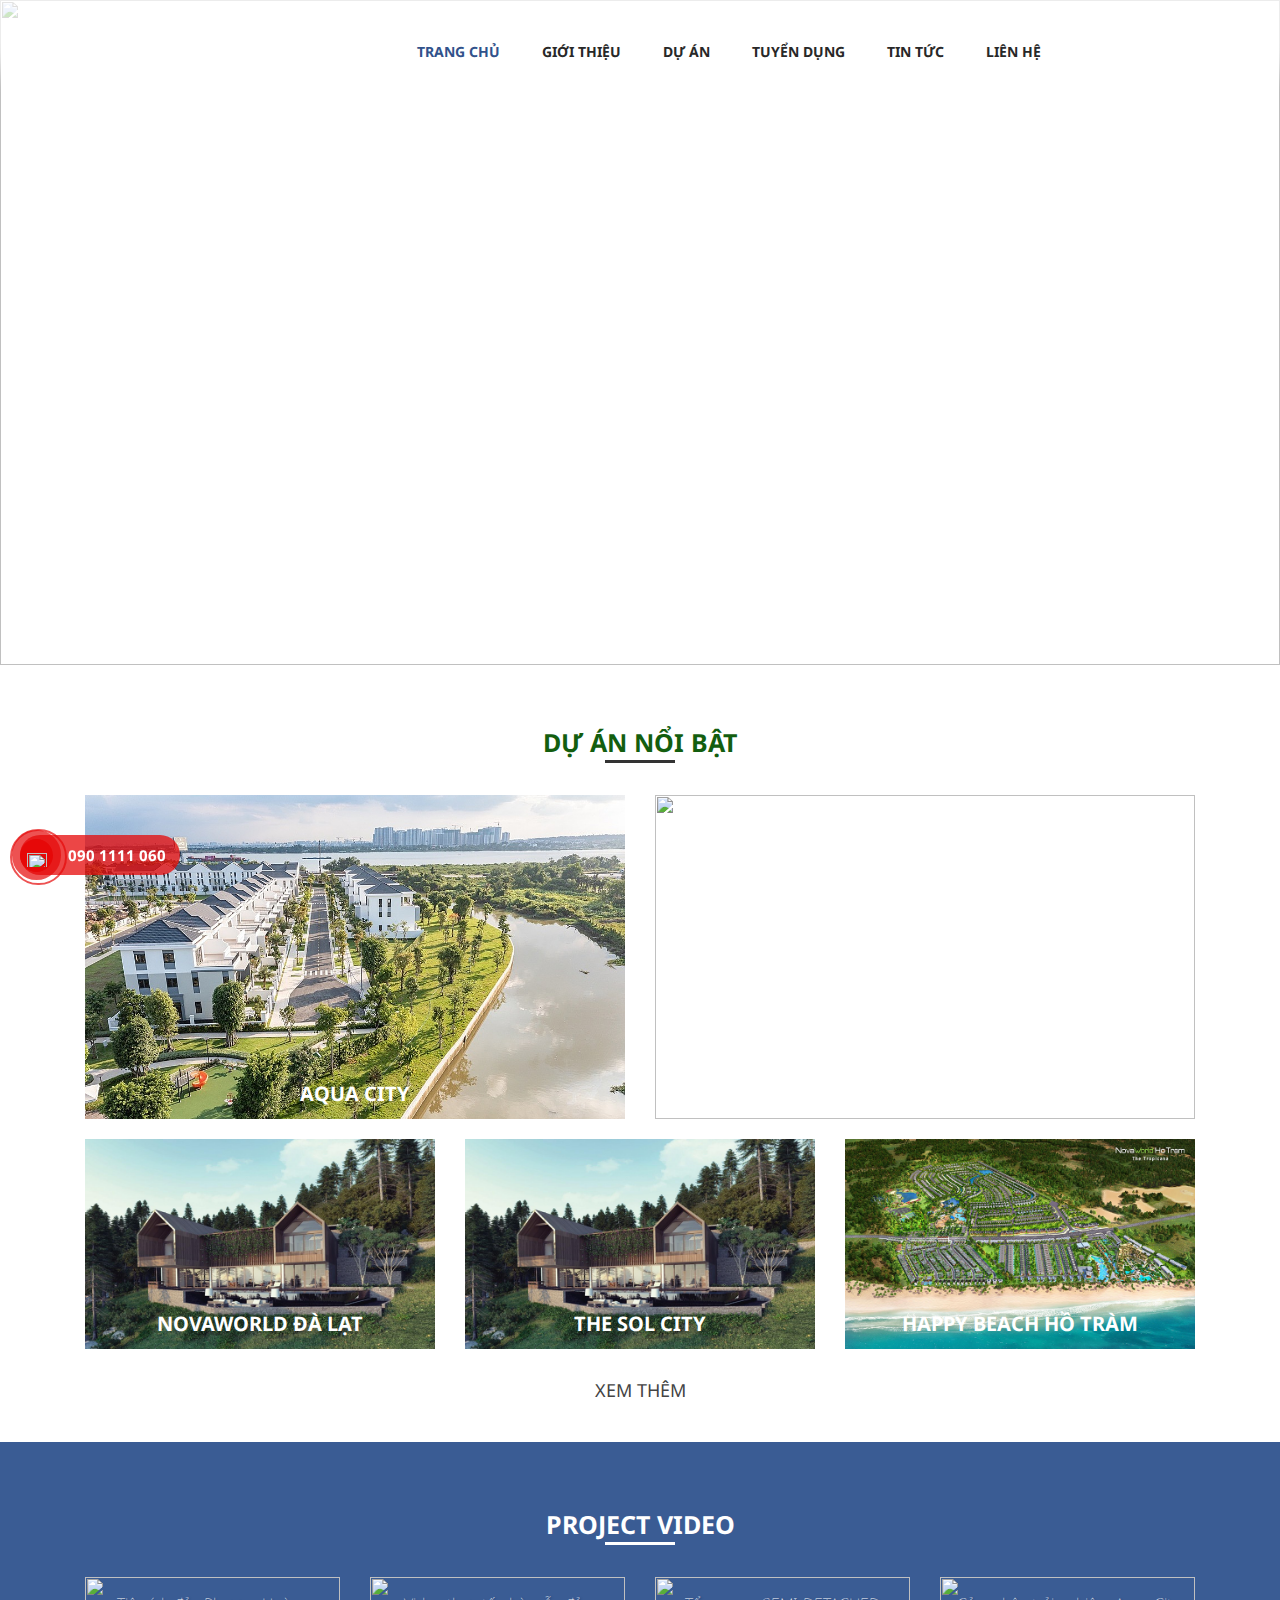
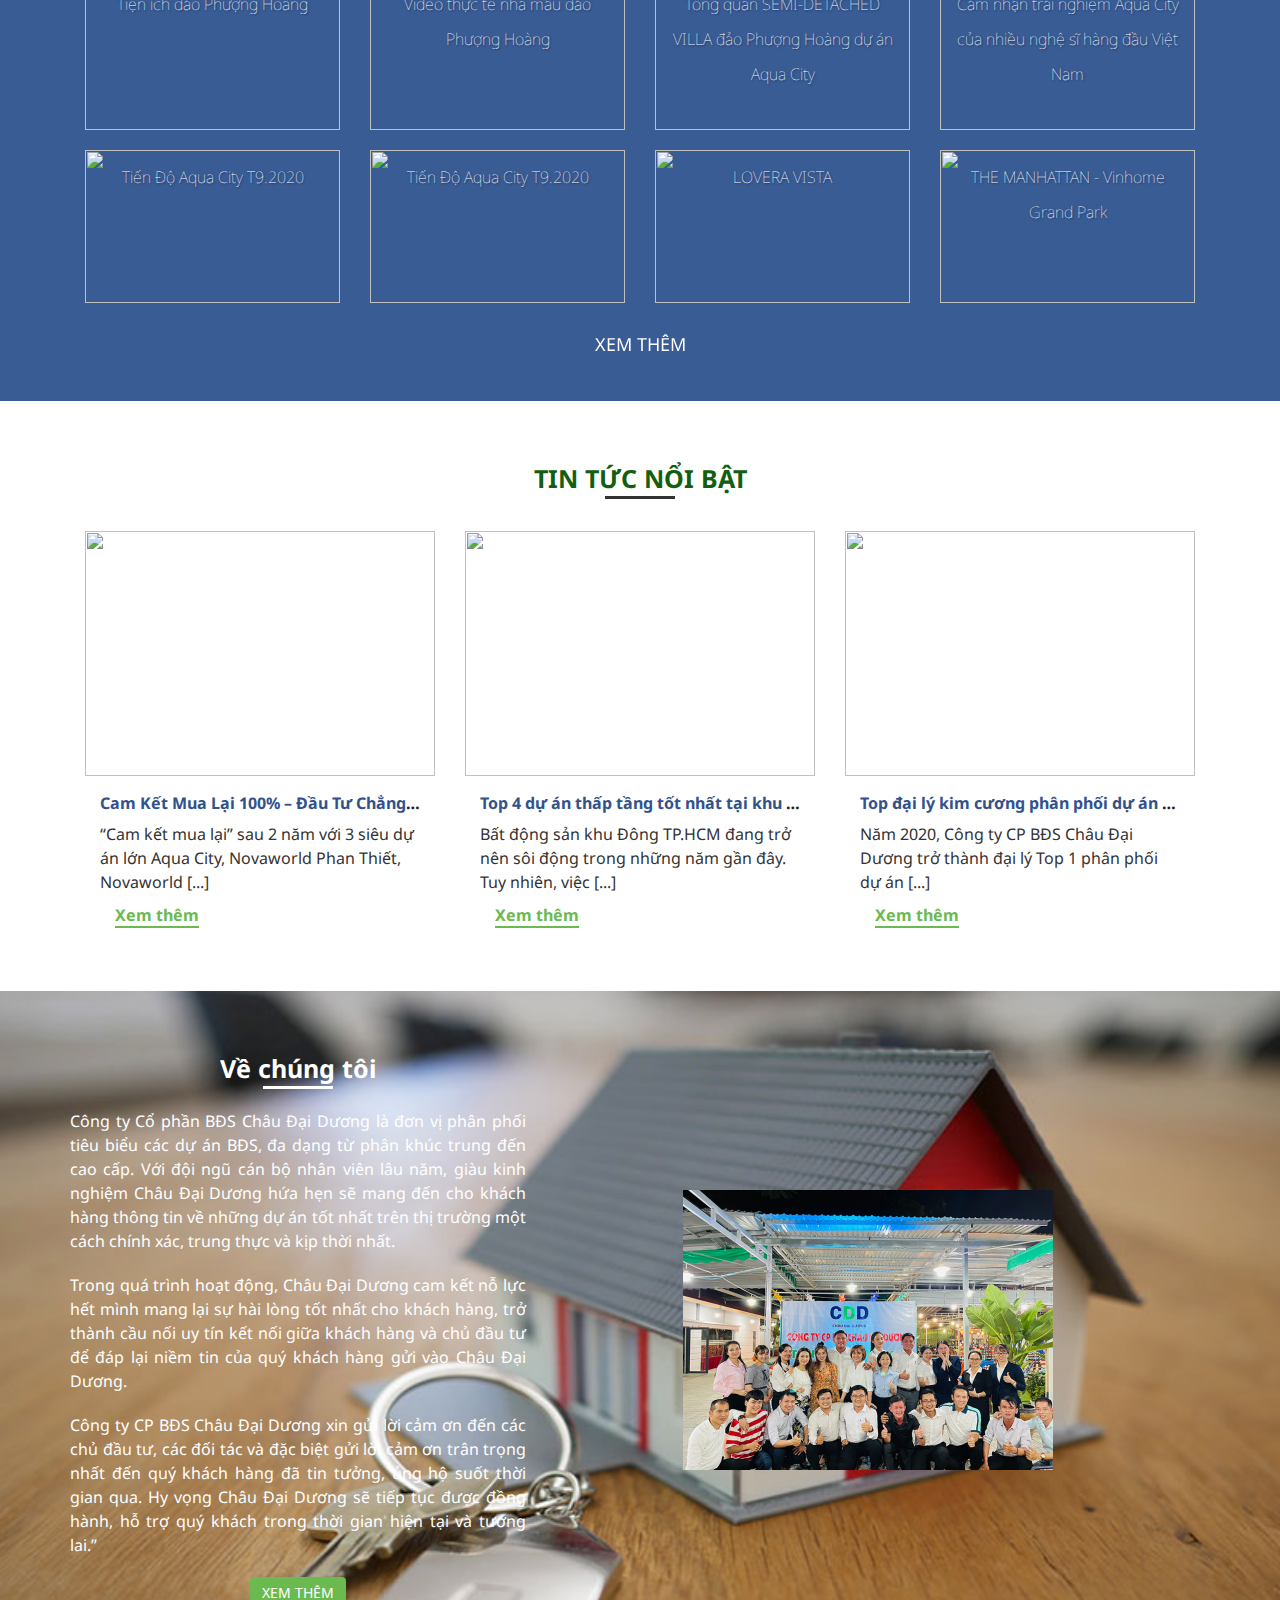
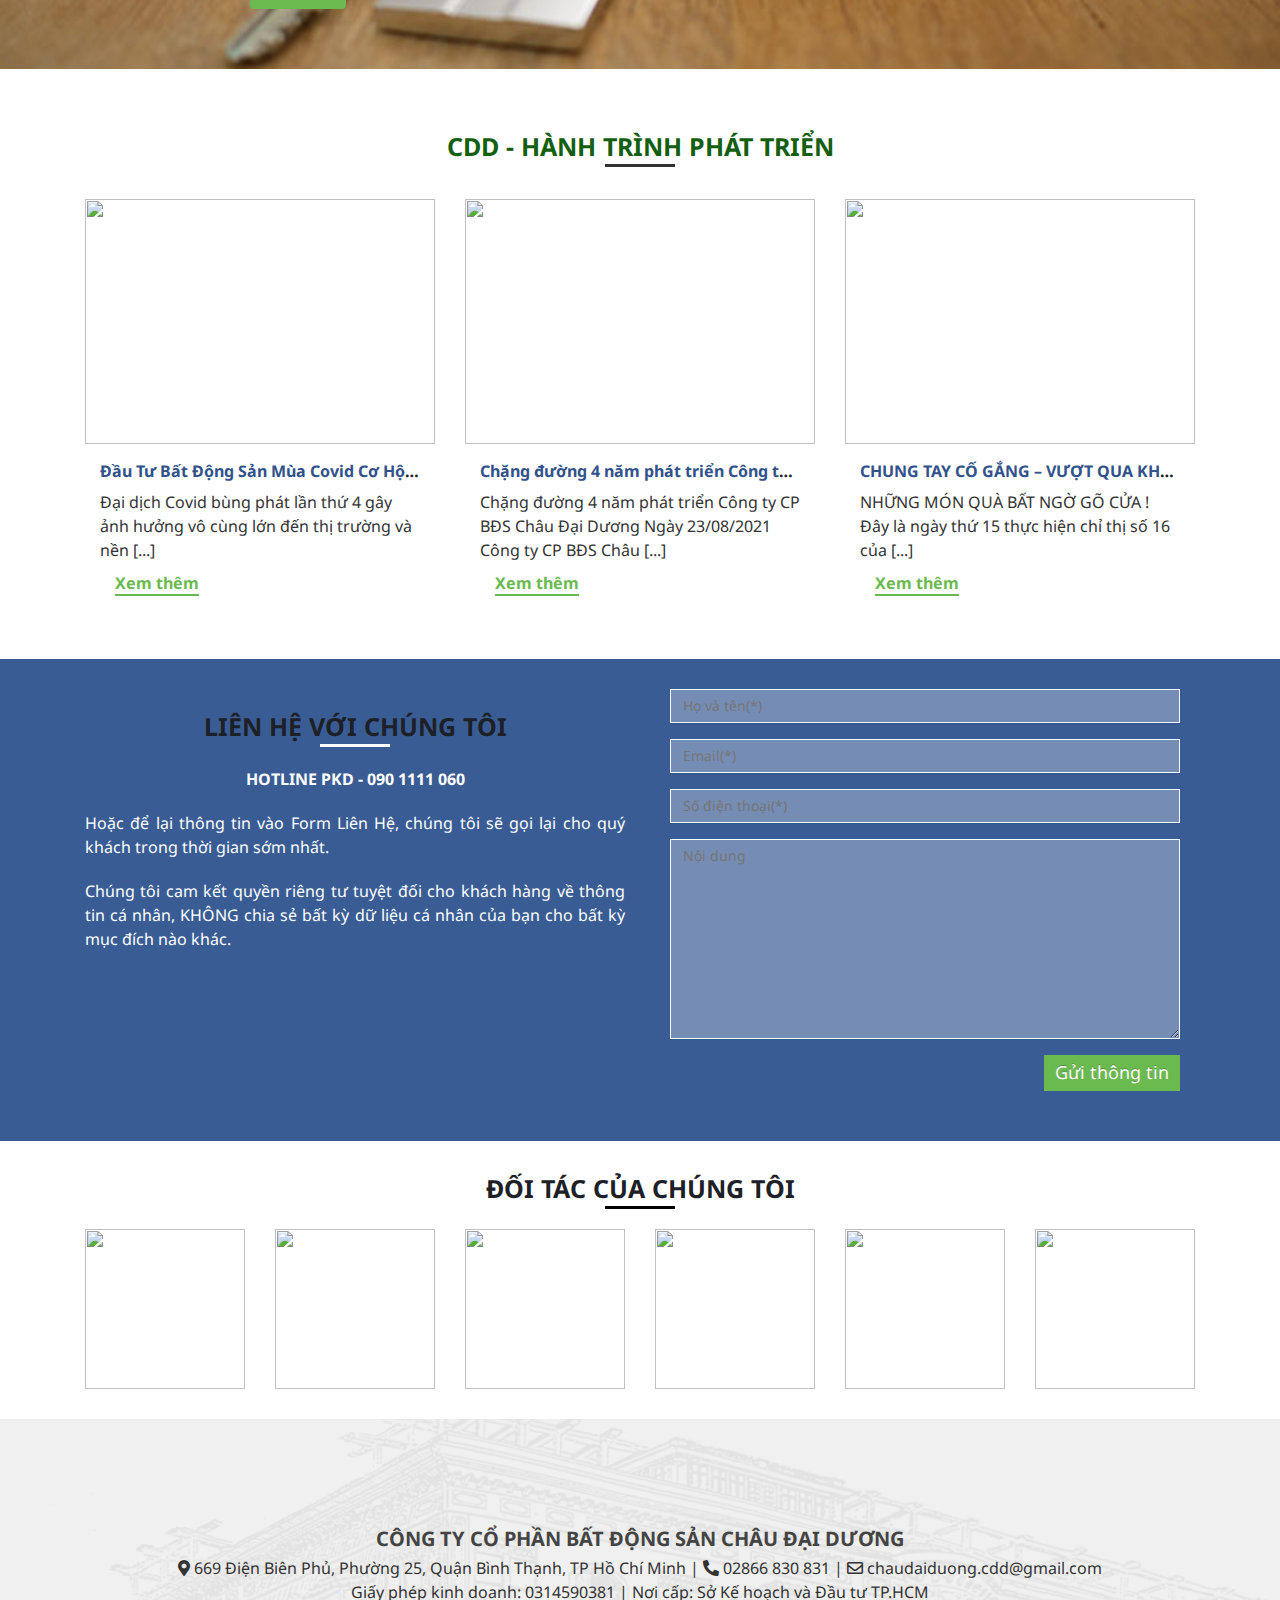
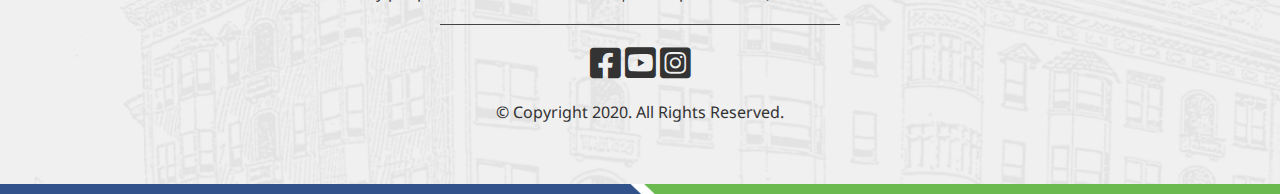
==== Home_page/index.html @ 0bff7b95 "Add files via upload" ====
<!DOCTYPE html>
<html lang="en">

<head>
    <meta charset="UTF-8">
    <meta http-equiv="X-UA-Compatible" content="IE=edge">
    <meta name="viewport" content="width=device-width, initial-scale=1.0">
    <title>Công ty CP Bất Động Sản Châu Đại Dương - Trang chủ</title>
    <link rel="shortcut icon" href="https://chaudaiduong.vn/wp-content/uploads/2020/07/favicon-nn.png" type="image/x-icon" />
    <link rel="stylesheet" href="../Menu.css">
    <link rel="stylesheet" href="style.css">
    <link rel="stylesheet" href="../Footer.css">
    <link rel="stylesheet" href="https://cdnjs.cloudflare.com/ajax/libs/font-awesome/5.15.4/css/all.min.css">
</head>

<body>
    <!-- Menu -->
    <div class="menu">
        <div class="container menu-content">
            <div class="logo">
                <a href="#">
                    <img src="image/logo-nw2.png" alt="">
                </a>
            </div>
            <!-- Menu-desktop -->
            <div class="menu-desktop">
                <ul class="menu-description">
                    <li>
                        <a class="menu-link" style="color: #31528b;" href="index.html">
                            Trang chủ
                        </a>
                    </li>
                    <li>
                        <a class="menu-link" href="../Introduce/index.html">
                            Giới thiệu
                        </a>
                    </li>
                    <li>
                        <a class="menu-link" href="../Project/index.html">
                            Dự án
                        </a>
                    </li>
                    <li>
                        <a class="menu-link" href="../Recruitment/index.html">
                            Tuyển dụng
                        </a>
                    </li>
                    <li>
                        <a class="menu-link" href="../News/index.html">
                            Tin tức
                        </a>
                    </li>
                    <li>
                        <a class="menu-link" href="../Contact/index.html">
                            Liên hệ
                        </a>
                    </li>
                </ul>
            </div>
            <!-- Menu-mobile -->
            <div class="menu-mobile" id="btn-menu">
                <div id="menu-icon">
                    <i class="fas fa-bars"></i>
                </div>
            </div>
        </div>
        <!-- Options-menu -->
        <div class="options-menu">
            <ul class="container">
                <li class="menu-item">
                    <a class="menu-link menu-active" href="index.html">
                        Trang chủ
                    </a>
                </li>
                <li class="menu-item">
                    <a class="menu-link" href="../Introduce/index.html">
                        Giới thiệu
                    </a>
                </li>
                <li class="menu-item">
                    <a class="menu-link" href="../Project/index.html">
                        Dự án
                    </a>
                </li>
                <li class="menu-item">
                    <a class="menu-link" href="../Recruitment/index.html">
                        Tuyển dụng
                    </a>
                </li>
                <li class="menu-item">
                    <a class="menu-link" href="../News/index.html">
                        Tin tức
                    </a>
                </li>
                <li class="menu-item">
                    <a class="menu-link" href="../Contact/index.html">
                        Liên hệ
                    </a>
                </li>
            </ul>
        </div>
    </div>
    <!-- Contact -->
    <div class="contact">
        <div class="phone">
            <div class="icon-phone">
                <a href="#">
                    <img src="image/phone.png" alt="">
                </a>
            </div>
            <div class="phone-number">
                <a href="#">
                    090 1111 060
                </a>
            </div>
        </div>
        <div class="zalo">
            <a href="#">
                <img src="image/stick_zalo.png" alt="">
            </a>
        </div>
    </div>
    <!-- Banner -->
    <div>
        <div class="slideshow-container">
            <div class="mySlides fade">
                <img src="image/banner-1.jpg" alt="">
            </div>
            <div class="mySlides fade">
                <img src="image/banner-2.jpg" alt="">
            </div>
            <div class="mySlides fade">
                <img src="image/banner-3.png" alt="">
            </div>
            <div class="mySlides fade">
                <img src="image/banner-4.jpg" alt="">
            </div>
            <a class="prev" onclick="plusSlides(-1)">&#10094;</a>
            <a class="next" onclick="plusSlides(1)">&#10095;</a>
        </div>
    </div>
    <!-- Outstanding project -->
    <div class="bg-outstanding">
        <div class="container">
            <div class="outstanding">
                <h2>
                    <a href="#">
                        Dự án nổi bật
                    </a>
                </h2>
            </div>
            <div class="card-item">
                <!-- AQUA CITY -->
                <div class="card-content2">
                    <div class="card-image underlined distance">
                        <img src="image/aqu-1.jpg" alt="">
                        <h3 class="title">
                            <a href="#">
                                AQUA CITY
                            </a>
                        </h3>
                        <div class="content">
                            <h3>
                                AQUA CITY
                            </h3>
                            <p>
                                AQUA CITY ĐÔ THỊ SINH THÁI THÔNG MINH – PHÍA ĐÔNG TP HỒ CHÍ MINH
                                Đại đô thị Aqua City được phát triển theo định hướng là KĐT sinh thái thông minh và được
                                phát triển bởi Tập đoàn Novaland. Với tổng diện tích lên đến 1000ha. Tọa lạc tại vị trí
                                “VÀNG” khu Đông Tp.Hồ Chí Minh. Nằm trên đường Hương Lộ 2, thành phố Biên Hòa, tỉnh Đồng
                                Nai. Nơi kết nối giữa cao tốc Tp.Hồ Chí [...]
                            </p>
                        </div>
                    </div>
                </div>
                <!-- MORITO HỒ TRÀM -->
                <div class="card-content2">
                    <div class="card-image underlined" style="padding-top: 50%;">
                        <img src="image/ava.jpg" alt="">
                        <h3 class="title">
                            <a href="#">
                                MORITO HỒ TRÀM
                            </a>
                        </h3>
                        <div class="content">
                            <h3>
                                MORITO HỒ TRÀM
                            </h3>
                            <p>
                                Là một trong 10 phân kỳ tại dự án Novaworld Hồ Tràm tập đoàn Novaland, Morito Hồ Tràm
                                mang đến một không gian nghỉ dưỡng với các sản phẩm biệt thự, nhà phố mang đậm phong
                                cách Nhật Bản. TỔNG QUAN DỰ ÁN MORITO HỒ TRÀM Tên dự án: Morito – Novaworld Hồ Tràm
                                Vị trí dự án: Huyện Bình Châu, Xuyên Mộc, tỉnh Bà Rịa – Vũng Tàu
                                Chủ đầu tư: Novaland Diện tích: 21ha được chia làm 2 khu: + khu nghỉ dưỡng [...]
                            </p>
                        </div>
                    </div>
                </div>
            </div>
            <div class="card-item">
                <!-- NOVAWORLD ĐÀ LẠT -->
                <div class="card-content3">
                    <div class="card-image underlined distance">
                        <img src="image/ava-1.png" alt="">
                        <h3 class="title">
                            <a href="#">
                                NOVAWORLD ĐÀ LẠT
                            </a>
                        </h3>
                        <div class="content">
                            <h3>
                                NOVAWORLD ĐÀ LẠT
                            </h3>
                            <p>
                                Với không khí trong lành, mát mẻ quanh năm và phong cảnh
                                cực kỳ hữu tình, Novaworld Đà Lạt sẽ trở thành một siêu
                                phẩm nghỉ dưỡng sinh thái [...]
                            </p>
                        </div>
                    </div>
                </div>
                <!-- THE SOL CITY -->
                <div class="card-content3">
                    <div class="card-image underlined distance">
                        <img src="image/ava-1.png" alt="">
                        <h3 class="title">
                            <a href="#">
                                THE SOL CITY
                            </a>
                        </h3>
                        <div class="content">
                            <h3>
                                THE SOL CITY
                            </h3>
                            <p>
                                The Sol City siêu phẩm dự án khu Nam TP.HCM, với diện
                                tích lên đến 106 ha nằm ở vị trí giao nhau với cao tốc
                                Bến Lức – [...]
                            </p>
                        </div>
                    </div>
                </div>
                <!-- HAPPY BEACH HỒ TRÀM -->
                <div class="card-content3">
                    <div class="card-image underlined distance">
                        <img src="image/av.jpg" alt="">
                        <h3 class="title">
                            <a href="#">
                                HAPPY BEACH HỒ TRÀM
                            </a>
                        </h3>
                        <div class="content">
                            <h3>
                                HAPPY BEACH HỒ TRÀM
                            </h3>
                            <p>
                                Nằm trong chuỗi tổ hợp nghỉ dưỡng Novaworld Hồ Tràm,
                                Happy Beach Hồ Tràm mang đến giá trị nghỉ dưỡng thuần
                                khuyết giữa thiên nhiên và con người.
                            </p>
                        </div>
                    </div>
                </div>
            </div>
            <a class="btn-outstanding" href="">
                <span>
                    Xem thêm
                </span>
            </a>
        </div>
    </div>
    <!-- Project video -->
    <div class="bg-project-video">
        <div class="container project-video">
            <div class="outstanding">
                <h2>
                    <a href="#">
                        Project video
                    </a>
                </h2>
            </div>
            <div class="card-item">
                <!-- Tiện ích đảo Phượng Hoàng -->
                <div class="card-content4">
                    <div class="card-image distance">
                        <img class="image" src="image/img-video-1.png" alt="">
                        <h2 class="title-video">
                            Tiện ích đảo Phượng Hoàng
                        </h2>
                    </div>
                </div>
                <!-- Video thực tế nhà mẫu đảo Phượng Hoàng -->
                <div class="card-content4">
                    <div class="card-image distance">
                        <img class="image" src="image/img-video-2.jpg" alt="">
                        <h2 class="title-video">
                            Video thực tế nhà mẫu đảo Phượng Hoàng
                        </h2>
                    </div>
                </div>
                <!-- Tổng quan SEMI-DETACHED VILLA đảo Phượng Hoàng dự án Aqua City -->
                <div class="card-content4">
                    <div class="card-image distance">
                        <img class="image" src="image/img-video-3.jpg" alt="">
                        <h2 class="title-video">
                            Tổng quan SEMI-DETACHED VILLA đảo Phượng Hoàng dự án Aqua City
                        </h2>
                    </div>
                </div>
                <!-- Cảm nhận trải nghiệm Aqua City của nhiều nghệ sĩ hàng đầu Việt Nam -->
                <div class="card-content4">
                    <div class="card-image distance">
                        <img class="image" src="image/img-video-4.jpg" alt="">
                        <h2 class="title-video">
                            Cảm nhận trải nghiệm Aqua City của nhiều nghệ sĩ hàng đầu Việt Nam
                        </h2>
                    </div>
                </div>
                <!-- Tiến Độ Aqua City T9.2020 -->
                <div class="card-content4">
                    <div class="card-image distance">
                        <img class="image" src="image/img-video-5.jpg" alt="">
                        <h2 class="title-video">
                            Tiến Độ Aqua City T9.2020
                        </h2>
                    </div>
                </div>
                <!-- AQUA CITY - PHOENIX SOUTH -->
                <div class="card-content4">
                    <div class="card-image distance">
                        <img class="image" src="image/img-video-6.jpg" alt="">
                        <h2 class="title-video">
                            Tiến Độ Aqua City T9.2020
                        </h2>
                    </div>
                </div>
                <!-- LOVERA VISTA -->
                <div class="card-content4">
                    <div class="card-image distance">
                        <img class="image" src="image/img-video-7.jpg" alt="">
                        <h2 class="title-video">
                            LOVERA VISTA
                        </h2>
                    </div>
                </div>
                <!-- THE MANHATTAN - Vinhome Grand Park -->
                <div class="card-content4">
                    <div class="card-image distance">
                        <img class="image" src="image/img-video-8.jpg" alt="">
                        <h2 class="title-video">
                            THE MANHATTAN - Vinhome Grand Park
                        </h2>
                    </div>
                </div>
            </div>
            <a class="btn-project-video" href="">
                <span>
                    Xem thêm
                </span>
            </a>
        </div>
    </div>
    <!-- Featured news -->
    <div class="bg-featured-news">
        <div class="container">
            <div class="outstanding">
                <h2>
                    <a href="#">
                        Tin tức nổi bật
                    </a>
                </h2>
            </div>
            <div class="card-item">
                <!-- News-1 -->
                <div class="card-content3">
                    <div class="card-image distance2">
                        <img class="image" src="image/News-1.png" alt="">
                    </div>
                    <div class="news-content underlined">
                        <h4 class="title-news">
                            <a href="#">
                                Cam Kết Mua Lại 100% – Đầu Tư Chẳng Phải Lo
                            </a>
                        </h4>
                        <p>
                            “Cam kết mua lại” sau 2 năm với 3 siêu dự án lớn Aqua City, Novaworld Phan Thiết,
                            Novaworld [...]
                        </p>
                        <a class="btn-news" href="#">
                            Xem thêm
                        </a>
                    </div>
                </div>
                <!-- News-2 -->
                <div class="card-content3">
                    <div class="card-image distance2">
                        <img class="image" src="image/News-2.jpg" alt="">
                    </div>
                    <div class="news-content underlined">
                        <h4 class="title-news">
                            <a href="#">
                                Top 4 dự án thấp tầng tốt nhất tại khu Đông TP.HCM
                            </a>
                        </h4>
                        <p>
                            Bất động sản khu Đông TP.HCM đang trở nên sôi động trong những năm gần đây. Tuy nhiên, việc
                            [...]
                        </p>
                        <a class="btn-news" href="#">
                            Xem thêm
                        </a>
                    </div>
                </div>
                <!-- News-3 -->
                <div class="card-content3">
                    <div class="card-image distance2">
                        <img class="image" src="image/News-3.jpg" alt="">
                    </div>
                    <div class="news-content underlined">
                        <h4 class="title-news">
                            <a href="#">
                                Top đại lý kim cương phân phối dự án Aqua City tập doàn novaland
                            </a>
                        </h4>
                        <p>
                            Năm 2020, Công ty CP BĐS Châu Đại Dương trở thành đại lý Top 1 phân phối dự án [...]
                        </p>
                        <a class="btn-news" href="#">
                            Xem thêm
                        </a>
                    </div>
                </div>
            </div>
        </div>
    </div>
    <!-- About us -->
    <div class="bg-about-us">
        <div class="container ">
            <div class="card-item">
                <div class="about-us-left outstanding about-us">
                    <h2>
                        Về chúng tôi
                    </h2>
                    <p>
                        Công ty Cổ phần BĐS Châu Đại Dương là đơn vị phân phối
                        tiêu biểu các dự án BĐS, đa dạng từ phân khúc trung đến
                        cao cấp. Với đội ngũ cán bộ nhân viên lâu năm, giàu kinh
                        nghiệm Châu Đại Dương hứa hẹn sẽ mang đến cho khách hàng
                        thông tin về những dự án tốt nhất trên thị trường một cách
                        chính xác, trung thực và kịp thời nhất.
                    </p>
                    <p>
                        Trong quá trình hoạt động, Châu Đại Dương cam kết nỗ lực hết
                        mình mang lại sự hài lòng tốt nhất cho khách hàng, trở thành
                        cầu nối uy tín kết nối giữa khách hàng và chủ đầu tư để đáp
                        lại niềm tin của quý khách hàng gửi vào Châu Đại Dương.
                    </p>
                    <p>
                        Công ty CP BĐS Châu Đại Dương xin gửi lời cảm ơn đến các chủ
                        đầu tư, các đối tác và đặc biệt gửi lời cảm ơn trân trọng nhất
                        đến quý khách hàng đã tin tưởng, ủng hộ suốt thời gian qua.
                        Hy vọng Châu Đại Dương sẽ tiếp tục được đồng hành, hỗ trợ quý
                        khách trong thời gian hiện tại và tương lai.”
                    </p>
                    <a href="">
                        Xem thêm
                    </a>
                </div>
                <div class="about-us-right">
                    <div class="">
                        <img src="image/about-us-2.png" alt="">
                    </div>
                </div>
            </div>
        </div>
    </div>
    <!-- Formation development -->
    <div class="bg-featured-news">
        <div class="container">
            <div class="outstanding">
                <h2>
                    <a href="#">
                        CDD - Hành trình phát triển
                    </a>
                </h2>
            </div>
            <div class="card-item">
                <!-- Formation-1 -->
                <div class="card-content3">
                    <div class="card-image distance2">
                        <img class="image" src="image/Formation-1.png" alt="">
                    </div>
                    <div class="news-content underlined">
                        <h4 class="title-news">
                            <a href="#">
                                Đầu Tư Bất Động Sản Mùa Covid Cơ Hội Vàng Cho Nhà Đầu Tư
                            </a>
                        </h4>
                        <p>
                            Đại dịch Covid bùng phát lần thứ 4 gây ảnh hưởng vô cùng lớn đến thị trường và
                            nền [...]
                        </p>
                        <a class="btn-news" href="#">
                            Xem thêm
                        </a>
                    </div>
                </div>
                <!-- Formation-2 -->
                <div class="card-content3">
                    <div class="card-image distance2">
                        <img class="image" src="image/Formation-2.jpg" alt="">
                    </div>
                    <div class="news-content underlined">
                        <h4 class="title-news">
                            <a href="#">
                                Chặng đường 4 năm phát triển Công ty CP BĐS Châu Đại Dương
                            </a>
                        </h4>
                        <p>
                            Chặng đường 4 năm phát triển Công ty CP BĐS Châu Đại Dương
                            Ngày 23/08/2021 Công ty CP BĐS Châu [...]
                        </p>
                        <a class="btn-news" href="#">
                            Xem thêm
                        </a>
                    </div>
                </div>
                <!-- Formation-3 -->
                <div class="card-content3">
                    <div class="card-image distance2">
                        <img class="image" src="image/Formation-3.jpg" alt="">
                    </div>
                    <div class="news-content underlined">
                        <h4 class="title-news">
                            <a href="#">
                                CHUNG TAY CỐ GẮNG – VƯỢT QUA KHÓ KHĂN
                            </a>
                        </h4>
                        <p>
                            NHỮNG MÓN QUÀ BẤT NGỜ GÕ CỬA !
                            Đây là ngày thứ 15 thực hiện chỉ thị số 16 của [...]
                        </p>
                        <a class="btn-news" href="#">
                            Xem thêm
                        </a>
                    </div>
                </div>
            </div>
        </div>
    </div>
    <!-- Contact me -->
    <div class="bg-project-video">
        <div class="container">
            <div class="card-item">
                <div class="contact-me contact-me-content">
                    <h2>
                        Liên hệ với chúng tôi
                    </h2>
                    <p>
                        <strong>
                            <span>
                                HOTLINE PKD -
                            </span>
                            <span>
                                090 1111 060
                            </span>
                        </strong>
                    </p>
                    <p>
                        Hoặc để lại thông tin vào Form Liên Hệ,
                        chúng tôi sẽ gọi lại cho quý khách trong thời gian sớm nhất.
                    </p>
                    <p>
                        Chúng tôi cam kết quyền riêng tư tuyệt đối cho khách hàng về
                        thông tin cá nhân, KHÔNG chia sẻ bất kỳ dữ liệu cá nhân của
                        bạn cho bất kỳ mục đích nào khác.
                    </p>
                </div>
                <div class="contact-me form-contact-me">
                    <form action="index.html" method="post"></form>
                    <input type="text" name="" id="" placeholder="Họ và tên(*)">
                    <input type="email" name="" id="" placeholder="Email(*)">
                    <input type="text" name="" id="" placeholder="Số điện thoại(*)">
                    <textarea name="" id="" placeholder="Nội dung"></textarea>
                    <button>Gửi thông tin</button>
                </div>
            </div>
        </div>
    </div>
    <!-- Our partner -->
    <div class="bg-our-partner">
        <div class="container">
            <div class="our-partner">
                <h2>
                    Đối tác của chúng tôi
                </h2>
            </div>
            <div class="card-item">
                <div class="card-content6">
                    <div class="card-image distance3">
                        <img src="image/Dat-xanh-group.png" alt="">
                    </div>
                </div>
                <div class="card-content6">
                    <div class="card-image distance3">
                        <img src="image/logo-novaland-2.png" alt="">
                    </div>
                </div>
                <div class="card-content6">
                    <div class="card-image distance3">
                        <img src="image/logo-vinhome-web.png" alt="">
                    </div>
                </div>
                <div class="card-content6">
                    <div class="card-image distance3">
                        <img src="image/logo-sunshine.png" alt="">
                    </div>
                </div>
                <div class="card-content6">
                    <div class="card-image distance3">
                        <img src="image/thang-long.png" alt="">
                    </div>
                </div>
                <div class="card-content6">
                    <div class="card-image distance3">
                        <img src="image/logo-keppel-land.png" alt="">
                    </div>
                </div>
            </div>
        </div>
    </div>
    <!-- Footer -->
    <div class="bg-footer">
        <div class="container">
            <div class="logo-footer">
                <img src="image/logo-nw2-300x183.png" alt="">
            </div>
            <div class="footer-content">
                <h2>
                    CÔNG TY CỔ PHẦN BẤT ĐỘNG SẢN CHÂU ĐẠI DƯƠNG
                </h2>
                <p>
                    <i class="fas fa-map-marker-alt"></i>
                    669 Điện Biên Phủ, Phường 25, Quận Bình Thạnh, TP Hồ Chí Minh |
                    <i class="fas fa-phone-alt"></i>
                    02866 830 831 |
                    <i class="far fa-envelope"></i>
                    chaudaiduong.cdd@gmail.com
                    <br>
                    Giấy phép kinh doanh: 0314590381 | Nơi cấp: Sở Kế hoạch và Đầu tư TP.HCM
                </p>
            </div>
            <div class="social-network">
                <i class="fab fa-facebook-square"></i>
                <i class="fab fa-youtube-square"></i>
                <i class="fab fa-instagram-square"></i>
            </div>
            <div>
                <p>
                    © Copyright 2020. All Rights Reserved.
                </p>
            </div>
        </div>
    </div>
</body>
    <script src="../index.js"></script>
    <script src="index.js"></script>
</html>
---- Menu.css ----
@import url('https://fonts.googleapis.com/css2?family=Noto+Sans&display=swap');
*{
    margin: 0;
    padding: 0;
    box-sizing: border-box;
    font-family: 'Noto Sans', sans-serif;
    
}
body{
    font-weight: 400;
    font-size: 16px;
    line-height: 22px;
    letter-spacing: 0;
    color: #333;
}
@media only screen and (max-width: 576px){
    body {
        font-size: 13px;
        line-height: 20px;
        letter-spacing: 0px;
    }
}
.container{
    width: 100%;
    padding: 0 15px;
    margin: 0 auto;
}
@media only screen and (min-width:576px){
    .container{
        max-width: 540px;
    }
}
@media only screen and (min-width:768px){
    .container{
        max-width: 720px;
    }
}
@media only screen and (min-width:992px){
    .container{
        max-width: 960px;
    }
}
@media only screen and (min-width:1200px){
    .container{
        max-width: 1170px;
    }
}
h1, h2, h3, h4, h5, h6{
    color: #1d2127;
    font-weight: 700;
}
h1{
    font-size: 30px;
    line-height: 40px;
    letter-spacing: 0;
}
h2{
    margin-bottom: 32px;
    font-size: 25px;
    line-height: 35px;
    letter-spacing: 0;
    text-align: center;
}
h3{
    font-size: 20px;
    line-height: 30px;
    letter-spacing: 0;
}
p{
    line-height: 24px;
    letter-spacing: 0;
    margin-bottom: 20px;
}
img{
    width: 100%;
    height: auto;
    vertical-align: middle;
    border: none;
}
li{
    line-height: 24px;
    list-style: none;
}
a{
    text-decoration: none;
}
/* Menu */
.menu{
    background-image: url(image/bg-header.png);
    background-repeat: no-repeat;
    background-size: cover;
    background-position-y: bottom;
    position: absolute;
    top: 0;
    left: 0;
    z-index: 101;
    width: 100%;
    color: #999;
}
.menu .container{
    min-height: 68px;
}
.menu-content{
    display: flex;
    justify-content: space-between;
}
.logo{
    max-width: 150px;
    min-width: 100px;
    padding: 15px 0;
    margin-right: 50px;
}
.logo a{
    display: inline-block;
    max-width: 100%;
}
.logo img{
    max-width: 100%;
}
.menu-desktop{
    padding: 22px 0 ;
    padding-left: 30px;
    margin: 0 auto;
}
.menu-description{
    margin-top: 10px;
    display: flex;
    justify-content: center;
    flex-wrap: wrap;
}
.menu-description li{
    list-style: none;
    margin: 1px 2px 1px 0;
}
.menu-description li a{
    font-size: 14px;
    padding: 9px 20px 8px;
    line-height: 20px;
    color: #282828;
}
.menu-link{
    display: block;
    font-weight: 700;
    text-transform: uppercase;  
}
.menu-description .menu-link:hover{
    color: #31528b;;
}
.menu-mobile{
    padding: 20px 0;
    display: none;
}
#menu-icon{
    cursor: pointer;
    padding: 7px 13px;
    text-align: center;
    font-size: 14px;
    vertical-align: middle;
    margin: 8px 0 ;
    line-height: 20px;
    color: #ffffff;
    background-color: #31528b;
    float: right;
}
@media only screen and (max-width:768px){
    .logo{
        max-width: 110px;
        margin: 0;
    }
    .menu-desktop{
        display: none;
    }
    .menu-mobile{
        display: block;
    }
}
@media only screen and (max-width:576px){
    .menu .container{
        min-height: 43px;
    }
    .logo{
        max-width: 110px;
        margin: 0;
    }
    .menu-desktop{
        display: none;
    }
    .menu-mobile{
        display: block;
    }
}
.options-menu{
    display: none;
    font-size: .9em;
    padding-bottom: 15px;
    transition: transform 2s linear;
    -webkit-transition: transform 2s linear;
    -moz-transition: transform 2s linear;
    -ms-transition: transform 2s linear;
    -o-transition: transform 2s linear;
}
.show{
    display: block;
}
.menu-item{
    border-bottom: 1px solid #e8e8e8;
}
.menu-item:last-child{
    border: none;
}
.menu-item a{
    display: block;
    margin: 1px 0;
}
.menu-item a{
    color: #333;
    text-align: left;
    margin: 1px 0 0;
    padding: 5px 6px;
    line-height: 25px;
}
.menu-active{
    background-color: #31528b;
    color: #fff;
}

.contact{
    position: fixed;
    width: 100%;
    height: 50px;
    left: 0;
    bottom: 20px;
    z-index: 999;
    display: inline-flex;
    align-items: center;
    justify-content: space-between;
    padding: 0 20px;
}
.contact a{
    display: inline-block;
}
.phone{
    display: flex;
    align-items: center;
    justify-content: space-between;
    background: rgba(230, 8, 8, 0.75);
    height: 40px;
    width: 160px;
    line-height: 40px;
    border-radius: 50px;
    -webkit-border-radius: 50px;
    -moz-border-radius: 50px;
    -ms-border-radius: 50px;
    -o-border-radius: 50px;
}
.icon-phone{
    position: relative;
    background-color: #e60808;
    width: 33px;
    height: 33px;
    top: 0px;
    left: 0px;
    background-size: 20px;
    border-radius: 100%;
    display: flex;
    align-items: center;
    justify-content: center;
}
.icon-phone a{
    position: relative;
    z-index: 5;
}
.icon-phone::after{
    position: absolute;
    background-color: rgba(230, 8, 8, 0.7);
    width: 150%;
    height: 150%;
    top: -25%;
    left: -25%;
    content: "";
    z-index: 1;
    border-radius: 50%;
    -webkit-border-radius: 50%;
    -moz-border-radius: 50%;
    -ms-border-radius: 50%;
    -o-border-radius: 50%;
    animation: zoom 1s ease-in infinite alternate;
    -webkit-animation: zoom 1s ease-in infinite alternate;
}
.icon-phone::before{
    content: "";
    position: absolute;
    top: -30%;
    left: -30%;
    width: 160%;
    height: 160%;
    border-radius: 50%;
    -webkit-border-radius: 50%;
    -moz-border-radius: 50%;
    -ms-border-radius: 50%;
    -o-border-radius: 50%;
    border: 2px solid rgba(230, 8, 8, 0.7);
    animation: zoom 1s ease-in infinite ;
    -webkit-animation: zoom 1s ease-in infinite ;
}
.icon-phone img{
    width: 20px;
    height: 20px; 
    animation: phone-icon 1s ease-in infinite alternate;
    -webkit-animation: phone-icon 1s ease-in infinite alternate;
}
.phone-number{
    margin: 0 auto;
}
.phone-number a{
    color: #fff;
    font-weight: 700;
    font-size: 15px;
}
@keyframes phone-icon{
    from{
        transform: rotate(-20deg);
        -webkit-transform: rotate(-20deg);
        -moz-transform: rotate(-20deg);
        -ms-transform: rotate(-20deg);
        -o-transform: rotate(-20deg);
    }  
    to{
        transform: rotate(20deg);
        -webkit-transform: rotate(20deg);
        -moz-transform: rotate(20deg);
        -ms-transform: rotate(20deg);
        -o-transform: rotate(20deg);
    } 
}
@keyframes zoom{
    from{
        transform: scale(0.9);
        -webkit-transform: scale(0.9);
        -moz-transform: scale(0.9);
        -ms-transform: scale(0.9);
        -o-transform: scale(0.9);
}  
    to{
        transform: scale(1.1);
        -webkit-transform: scale(1.1);
        -moz-transform: scale(1.1);
        -ms-transform: scale(1.1);
        -o-transform: scale(1.1);
} 
}
.zalo a{
    width: 50px;
    height: 50px;
}
---- Home_page/style.css ----
.mySlides {
    display: none;
    height: 100%;
}
.mySlides img{
    width: 100%;
    object-fit: cover;
    height: 100%;
}
/* Slideshow container */
.slideshow-container {
    background: transparent;
    height: 665px;
    position: relative;
    overflow: visible;
    width: 100%;
    left: 0px;
    top: 0;
    overflow: hidden;
}
/* Next & previous buttons */
.prev, .next {
  cursor: pointer;
  position: absolute;
  top: 50%;
  width: auto;
  padding: 16px;
  margin-top: -22px;
  color: white;
  font-weight: bold;
  font-size: 18px;
  transition: 0.6s ease;
  border-radius: 0 3px 3px 0;
  user-select: none;
}
/* Position the "next button" to the right */
.next {
  right: 0;
  border-radius: 3px 0 0 3px;
}
/* On hover, add a black background color with a little bit see-through */
.prev:hover, .next:hover {
  background-color: rgba(0,0,0,0.8);
}
/* The dots/bullets/indicators */
.dot {
  cursor: pointer;
  height: 15px;
  width: 15px;
  margin: 0 2px;
  background-color: #bbb;
  border-radius: 50%;
  display: inline-block;
  transition: background-color 1s ease;
}
.active, .dot:hover {
  background-color: #717171;
}

/* Fading animation */
.fade {
  animation:  fade 2s linear;
  -webkit-animation:  fade 2s linear;
}

@-webkit-keyframes fade {
  from {opacity: .4} 
  to {opacity: 1}
}

@keyframes fade {
  from {opacity: .4} 
  to {opacity: 1}
}

/* On smaller screens, decrease text size */
@media only screen and (max-width: 300px) {
  .prev, .next,.text {font-size: 11px}
}
/* Outstanding project */
.bg-outstanding{
    background-image: url(image/bg-port.jpg);
    background-size: cover;
    background-position: center center;
    background-repeat: no-repeat;
    padding: 30px 0;
}
.outstanding{
    margin: 30px 0;
    text-align: center;
}
.outstanding a{
    text-transform: uppercase;
    color: #135e0f;
}
.outstanding h2::after{
    content: '';
    width: 70px;
    height: 3px;
    background-color: #fff;
    display: block;
    margin: 0 auto;
    background-color: #333;
}
.card-item{
    display: flex;
    flex-wrap: wrap;
}
.card-content2{
    width: 50%;
    padding: 0 15px;
    margin-bottom: 20px;
}
.card-image{
    display: block;
    width: 100%;
    height: 100%;
    position: relative;
    overflow: hidden;
    z-index: 10;
    cursor: pointer;
}
.card-image img{
    display: block;
    position: absolute;
    width: 100%;
    height: 100%;
    top: 0;
    left: 0;
    right: 0;
    bottom: 0;
}
.underlined::before{
    content: " ";
    position: absolute;
    bottom: 0;
    left: 0;
    z-index: 2;
    width: 100%;
    height: 5px;
    background-image: url(image/bg-ft-bottom-1.jpg);
    background-size: cover;
    background-repeat: no-repeat;
    background-position: center center;
}
.title a{
    color: #fff;
}
.title{
    position: absolute;
    bottom: 0;
    left: 0;
    width: 100%;
    text-align: center;
    margin-bottom: 10px;
}
.content{
    display: none;
    position: absolute;
    top: 0;
    left: 0;
    width: 100%;
    height: 100%;
    padding: 25px;
    color: #fff;
    background-color: rgba(45, 44, 44, 0.5);
    animation: zoom 1s ease-in-out;
    -webkit-animation: zoom 1s ease-in-out;
}
.content h3{
    text-align: center;
    color: #fff;
    text-shadow: 2px 1px 2px #444;
    margin-bottom: 10px;
    font-weight: 700;
}
.card-image:hover .content{
    display: block;
    cursor: pointer;
}
.card-image:hover .title{
    animation: zoom2 1s ease-in-out forwards;
    -webkit-animation: zoom2 1s ease-in-out forwards;
}
@keyframes zoom {
    0%{
        opacity: 0;
    }
    25%{
        opacity: 0.25;
    }
    50%{
        opacity: 0.5;
    }
    75%{
        opacity: 0.75;
    }
    100%{
        opacity: 1;
    }
}
@keyframes zoom2 {
    0%{
        opacity: 1;
    }
    25%{
        opacity: 0.75;
    }
    50%{
        opacity: 0.5;
    }
    75%{
        opacity: 0.25;
    }
    100%{
        opacity: 0;
    }
}
.card-content3{
    width: calc(100% / 3);
    padding: 0 15px;
    margin-bottom: 20px;
    position: relative;
}
.distance{
    padding-top: 60%;
    cursor: pointer;
}
.btn-outstanding{
    display: block;
    text-align: center;
    margin: 10px 0;
}
.btn-outstanding span{
    background-image: url(image/bg-readmor.png);
    background-repeat: no-repeat;
    padding: 15px 22px;
    font-size: 18px;
    text-transform: uppercase;
    color: #444;
}
.btn-outstanding:hover span{
    text-decoration: underline;
    color: #5bc0de;
}
@media only screen and (max-width: 768px){
    
}
@media only screen and (max-width: 480px){
    .card-content2,.card-content3{
        width: 100%;
    }
    .content p{
        font-size: 13px;
    }
}
/* Project video */
.bg-project-video{
    background-image: url(image/bg-video.jpg);
    background-repeat: no-repeat;
    background-size: cover;
    background-position: center center;
    position: relative;
}
.bg-project-video::after{
    content: '';
    position: absolute;
    left: 0;
    top: 0;
    right: 0;
    bottom: 0;
    background-color: rgba(9, 51, 121, 0.8);
    display: block;
}
.project-video{
    padding-top: 35px;
    padding-bottom: 35px;
    position: relative;
    z-index: 10;
}
.project-video a{
    color: #fff;
}
.project-video .outstanding h2::after{
    background-color: #fff;
}
.card-content4{
    width: 25%;
    padding: 0 15px;
    margin-bottom: 20px;
}
.title-video{
    position: absolute;
    top: 0;
    left: 0;
    width: 100%;
    height: 100%;
    padding: 10px;
    text-shadow: 1px 1px 2px #0d2a5a;
    color: #fff;
    font-size: 1em;
    text-align: center;
    font-weight: 100;
    z-index: 10;
}
.title-video::after{
    content: '';
    background-image: url(image/play2.png);
    width: 104px;
    position: absolute;
    height: 104px;
    left: 50%;
    top: 50%;
    transform: translate(-50%,-50%);
    border-radius: 50%;
    background-color: none;
}
.image{
    transition: transform 1.5s linear;
    -webkit-transition: transform 1.5s linear;
    -moz-transition: transform 1.5s linear;
    -ms-transition: transform 1.5s linear;
    -o-transition: transform 1.5s linear;
}
.btn-project-video{
    display: block;
    text-align: center;
    margin: 10px 0;
}
.btn-project-video span{
    background-image: url(image/bg-readmor.png);
    background-repeat: no-repeat;
    padding: 15px 22px;
    font-size: 18px;
    text-transform: uppercase;
    color: #444;
    filter: brightness(10);
}
.btn-project-video:hover span{
    text-decoration: underline;
    color: #5bc0de;
}
.card-image:hover .image{
    transform: scale(1.15);
    -webkit-transform: scale(1.15);
    -moz-transform: scale(1.15);
    -ms-transform: scale(1.15);
    -o-transform: scale(1.15);
}
.card-image:hover .title-video::after{
    box-shadow: 2px 2px 50px #fff;
}
@media only screen and (max-width: 768px){
    
}
@media only screen and (max-width: 480px){
    .card-content4{
        width: 100%;
    }
}
/* Featured news*/
.bg-featured-news{
    background-image: url(image/bg-news.jpg);
    background-repeat: no-repeat;
    background-size: cover;
    background-position: center center;
    position: relative;
    padding: 30px 0;
}
.distance2{
    padding-top: 70%;
    height: auto;
}
.news-content{
    position: relative;
    padding: 15px;
    background-color: #fff;
}
.title-news{
    line-height: 1.5;
    margin-bottom: 7px;
    text-overflow: ellipsis;
    white-space: nowrap;
    overflow: hidden;
}
.title-news a{
    color: #31528b;
}
.news-content p{
    text-align: left;
    margin-bottom: 10px;
    line-height: 24px;
}
.btn-news{
    border: none;
    border-bottom: 2px solid #6bba50;
    margin-left: 15px;
    margin-right: 15px;
    margin-top: 0;
    color: #6bba50;
    font-weight: bold;
}
/* About us */
.bg-about-us{
    background-image: url(image/About-us.jpg);
    background-repeat: no-repeat;
    background-size: cover;
    background-position: center center;
    position: relative;
    padding: 30px 0;
}
.bg-about-us::after{
    content: '';
    width: 100%;
    height: 80%;
    background-image: url(image/bg-box.png);
    background-repeat: no-repeat;
    position: absolute;
    left: 0;
    top: 20px;
    display: block;
    z-index: 5;
}
.about-us-left{
    width: calc(100%*(0.4));
    position: relative;
    z-index: 10;
    color: #fff;
}
.about-us-right{
    width: calc(100%*(0.6));
    position: relative;
    z-index: 5;
    display: flex;
    align-items: center;
    justify-content: center;
}
.about-us-right img{
    max-width: 100%;
    height: auto;
}
.about-us{
    text-align: center
}
.about-us h2{
    text-align: center;
    color: #fff;
    margin-bottom: 20px;
}
.about-us h2::after{
    background-color: #fff;
}
.about-us p{
    text-align: justify;
    line-height: 24px;
    margin: 0 0 20px;
}
.about-us a{
    background-color: #6bba50;
    color: #ffffff;
    padding: 6px 12px;
    font-size: 14px;
    line-height: 1.42857;
    border-radius: 4px;
    -webkit-border-radius: 4px;
    -moz-border-radius: 4px;
    -ms-border-radius: 4px;
    -o-border-radius: 4px;
    display: inline-block;
    margin: 0 auto;
}
@media only screen and (max-width: 480px){
    .about-us-left, .about-us-right{
        width: 100%;
    }
}
/* Contact me */
.contact-me{
    width: 50%;
    padding: 20px 15px;
    margin-bottom: 20px;
    position: relative;
    z-index: 10;
}
.contact-me-content{
    margin: 30px 0;
    text-align: center;
    color: #fff;
}
.contact-me-content h2{
    font-weight: 700;
    font-size: 25px;
    line-height: 35px;
    letter-spacing: 0px;
    margin-bottom: 10px;
    text-transform: uppercase;
    margin-bottom: 20px;

}
.contact-me-content p{
    text-align: justify;
    margin-bottom: 20px;
}
.contact-me-content strong{
    text-align: center;
    display: block;
}
.contact-me-content h2::after{
    content: '';
    width: 70px;
    height: 3px;
    background-color: #fff;
    display: block;
    margin: 0 auto;
}
.form-contact-me{
    padding: 30px;
}
.contact-me input, .contact-me textarea{
    display: block;
    width: 100%;
    background-color: rgba(255,255,255,.3);
    color: #fff;
    margin-bottom: 16px;
    border-color: #ccc;
    border: 1px solid;
    outline: none;
    text-align: left;
    line-height: 1.42857;
    padding: 6px 12px;
    font-size: 14px;
    box-shadow: 0 1px 1px rgb(0 0 0 / 8%);
}
.contact-me textarea{
    height: 200px;
}
.contact-me button{
    background-color: #6bba50;
    border: 1px solid #6bba50;
    padding: 5px 10px;
    color: #ffffff;
    text-shadow: 0 -1px 0 rgb(0 0 0 / 25%);
    float: right;
    font-size: 18px;
    line-height: 1.33;
}
@media only screen and (max-width: 480px){
    .contact-me{
        width: 100%;
    }
}
/* Our partner */
.bg-our-partner{
    background-image: url(image/bg-news.jpg);
    background-repeat: no-repeat;
    background-size: cover;
    background-position: center center;
    position: relative;
    padding: 30px 0;
}
.our-partner{
    text-align: center;
    color: #000;
}
.our-partner h2{
    font-weight: 700;
    font-size: 25px;
    line-height: 35px;
    letter-spacing: 0px;
    text-transform: uppercase;
    margin-bottom: 20px;
}
.our-partner h2::after{
    content: '';
    width: 70px;
    height: 3px;
    background-color: #000;
    display: block;
    margin: 0 auto;
}
.card-content6{
    width: calc(100%/6);
    padding: 0 15px;
    position: relative;
}
.distance3{
    padding-top: 100%;
}
@media only screen and (max-width: 480px){
    .card-content6{
        width: 50%;
    }
}
---- Footer.css ----
.bg-footer{
    background-image: url(image/bg-ft.png);
    background-size: cover;
    background-repeat: no-repeat;
    background-position: center center;
    position: relative;
    padding: 80px 0 50px;
    text-align: center;
    background-color: #f0f0f0;
}
.logo-footer{
    max-width: 150px;
    margin: 0 auto;
}
.logo-footer img{
    width: 100%;
}
.footer-content h2{
    font-size: 20px;
    margin-bottom: 0;
    color: #444;
    line-height: 35px;
    letter-spacing: 0px;
    font-weight: 700;
}
.footer-content::after{
    content: '';
    width: 400px;
    display: block;
    margin: 10px auto;
    height: 1px;
    background-color: #444;
}
.bg-footer::after{
    background-image: url(image/bg-ft-bottom-1.jpg);
    position: absolute;
    left: 0;
    bottom: 0;
    width: 100%;
    height: 10px;
    content: "";
    background-size: cover;
    background-repeat: no-repeat;
    background-position: center center;
}
.social-network{
    margin: 10px 0;
}
.social-network .fab{
    font-size: 35px;
    margin: 10px 0;
}
@media only screen and (max-width: 480px){
    .footer-content::after{
        width: auto;
    }
}
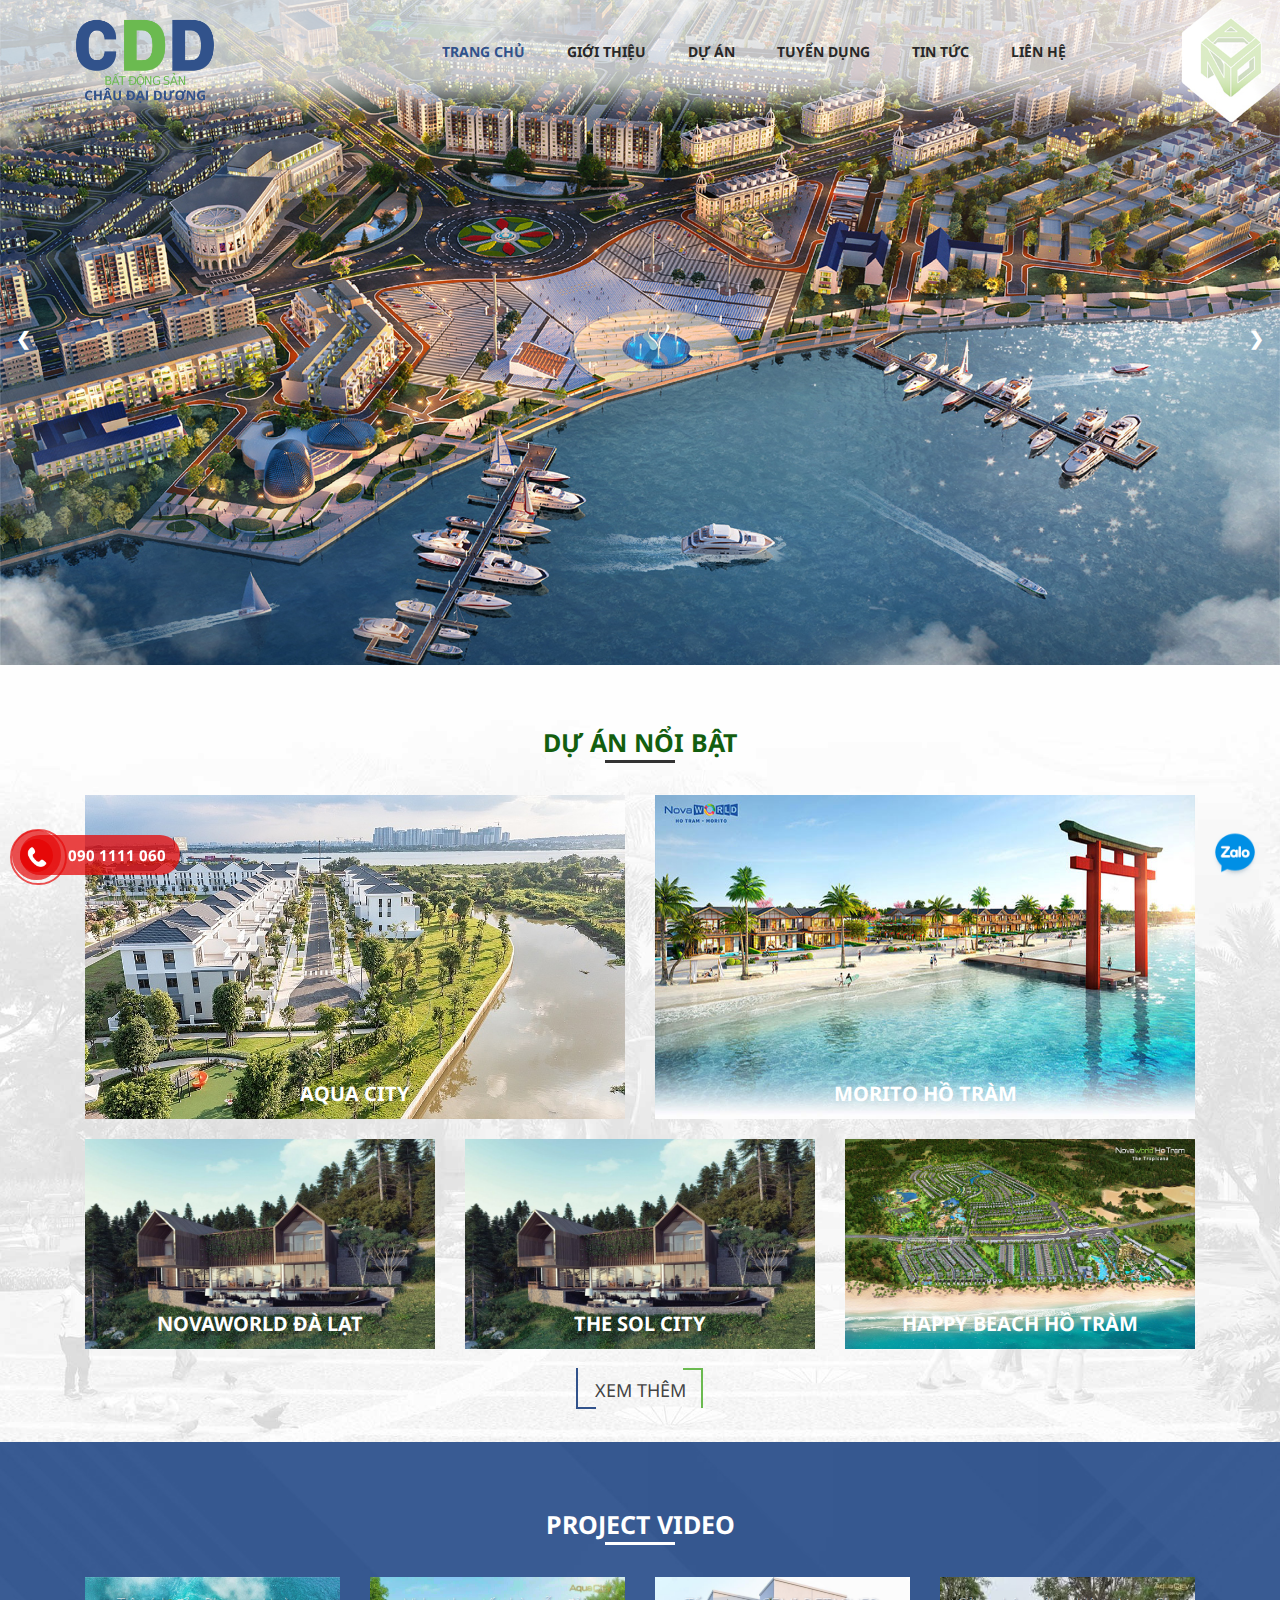
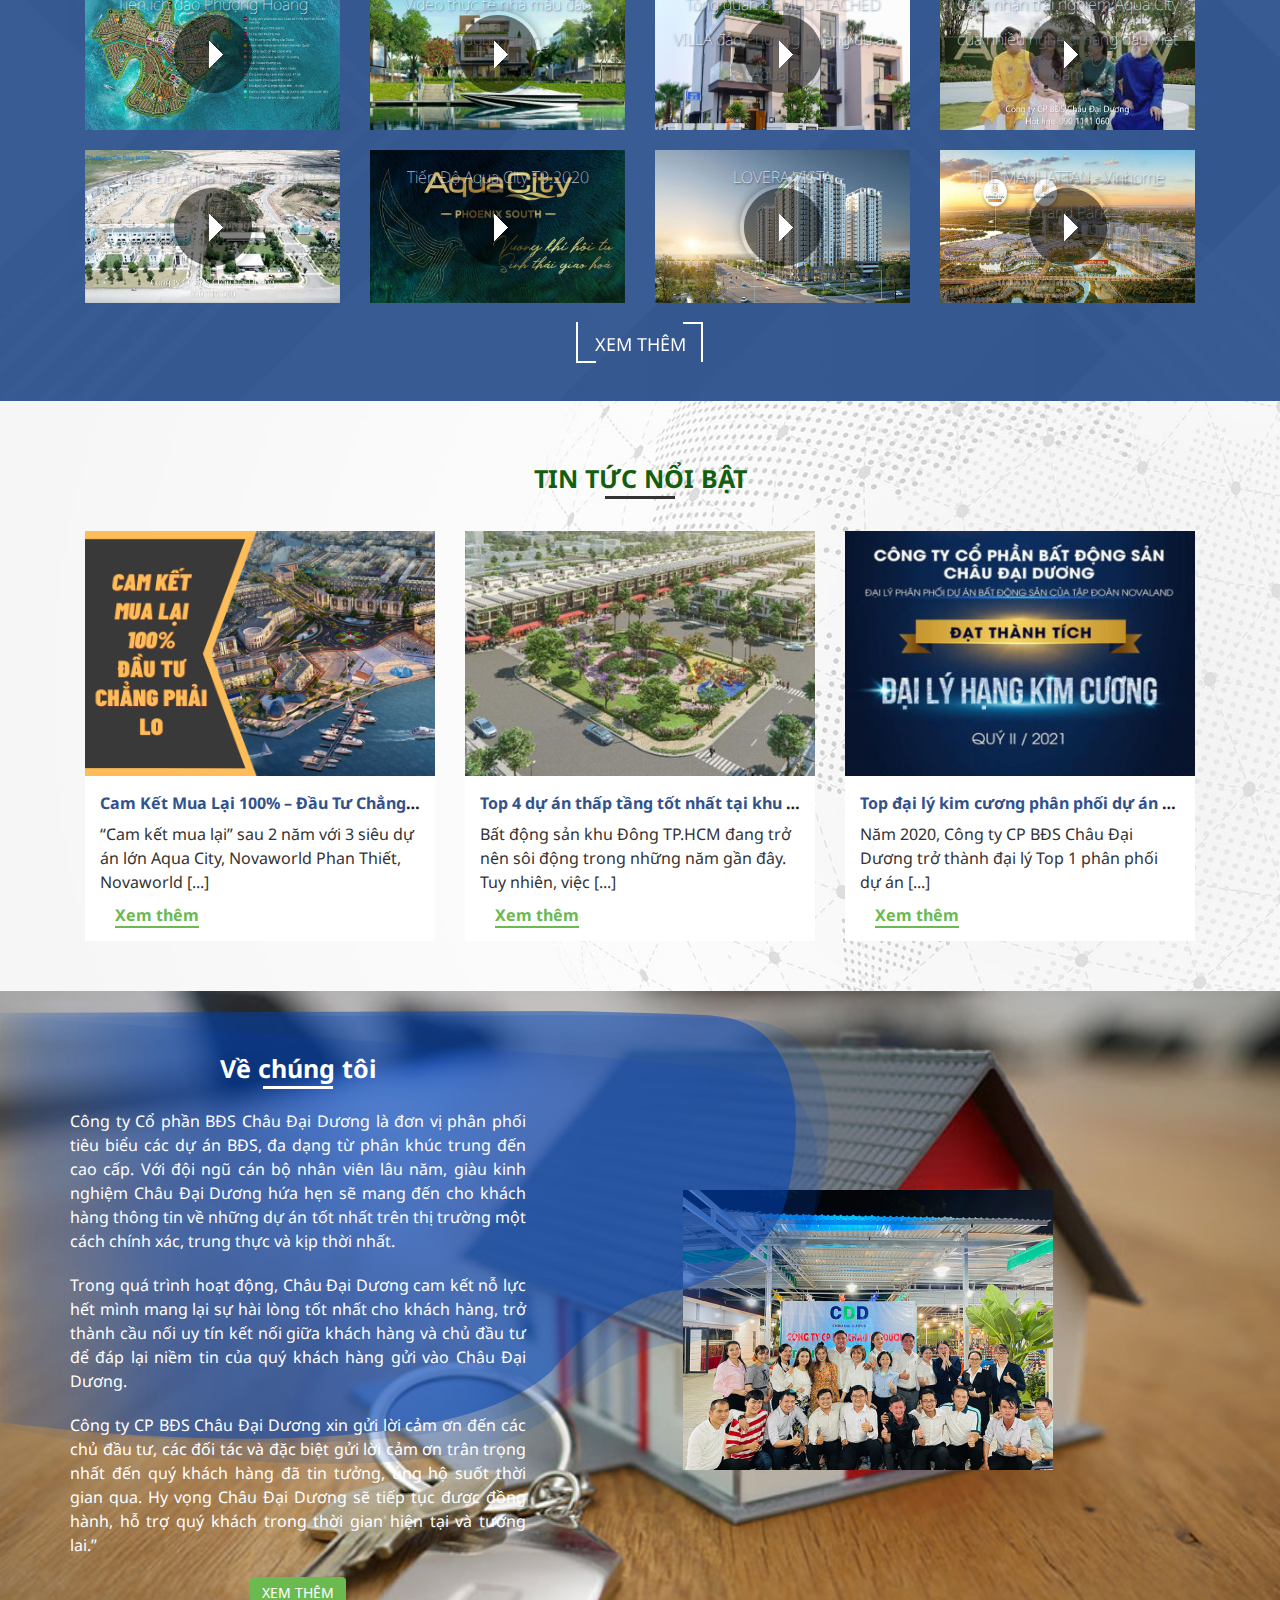
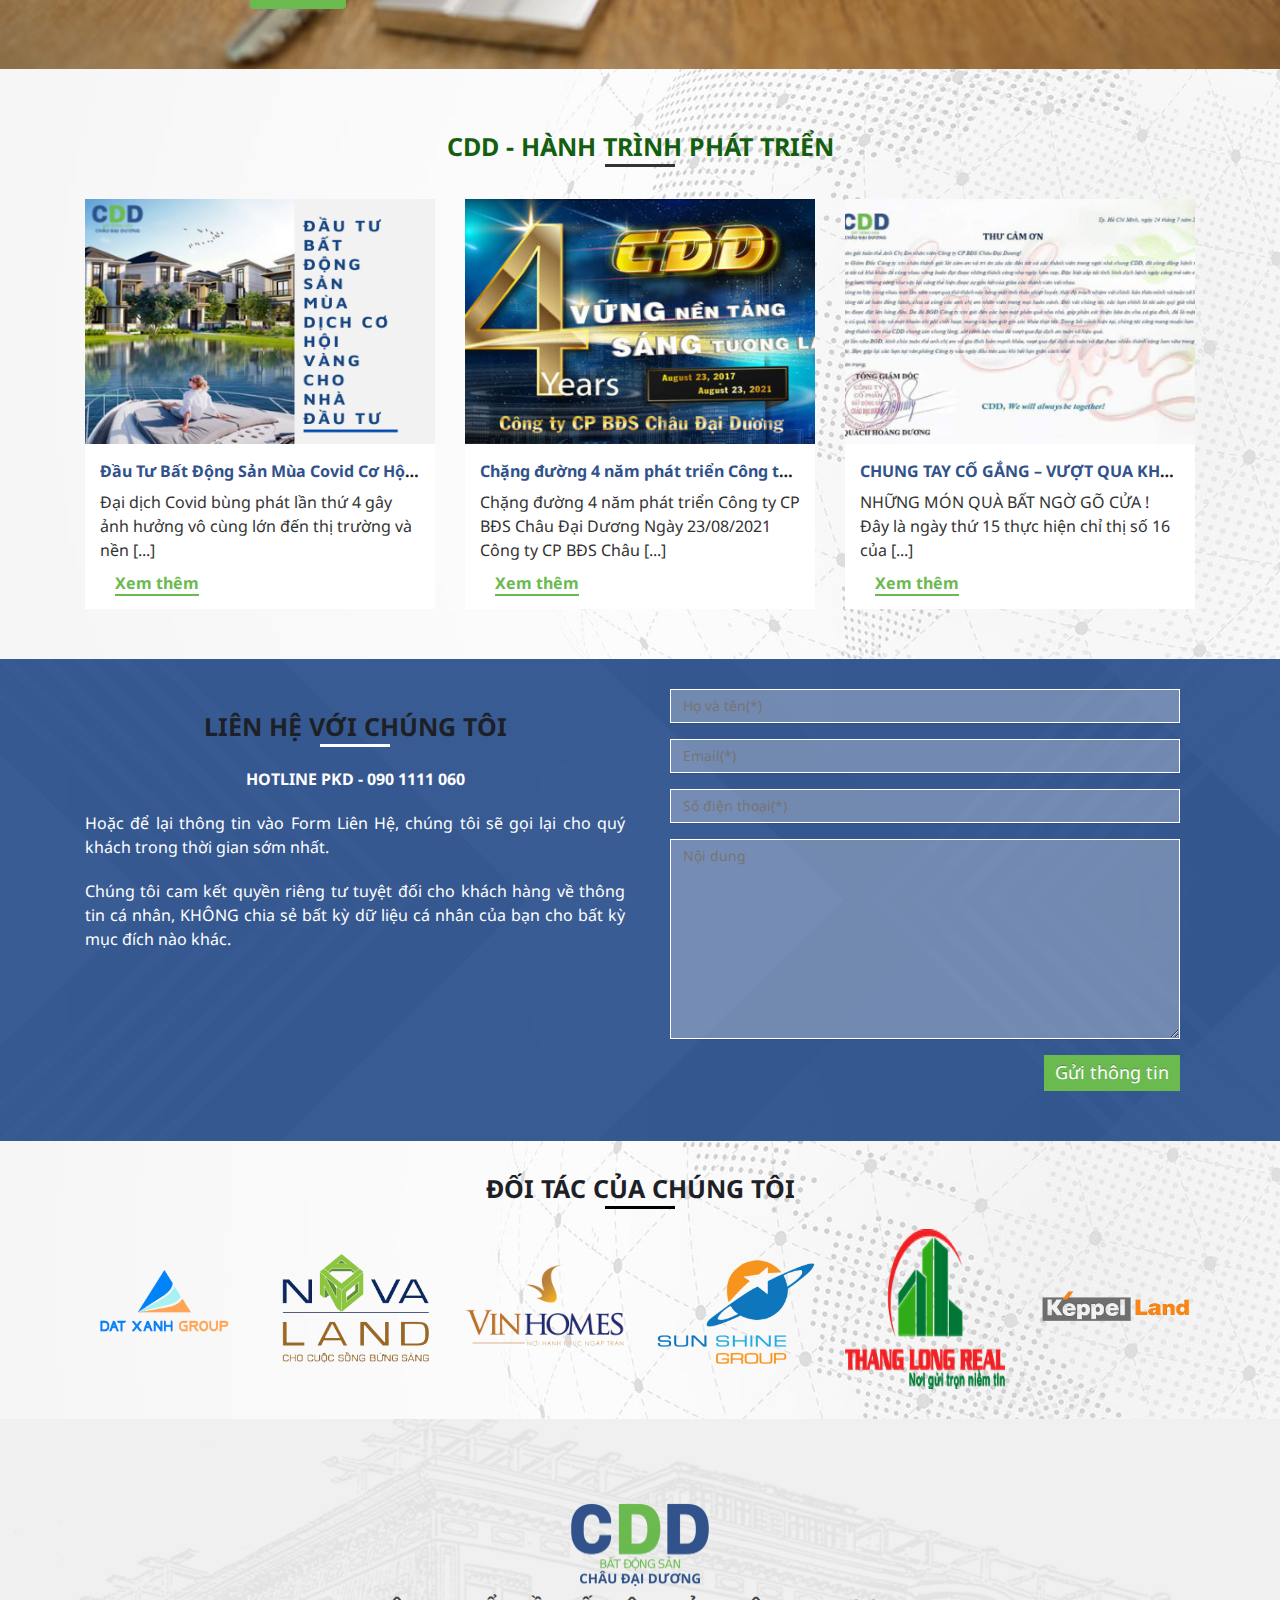
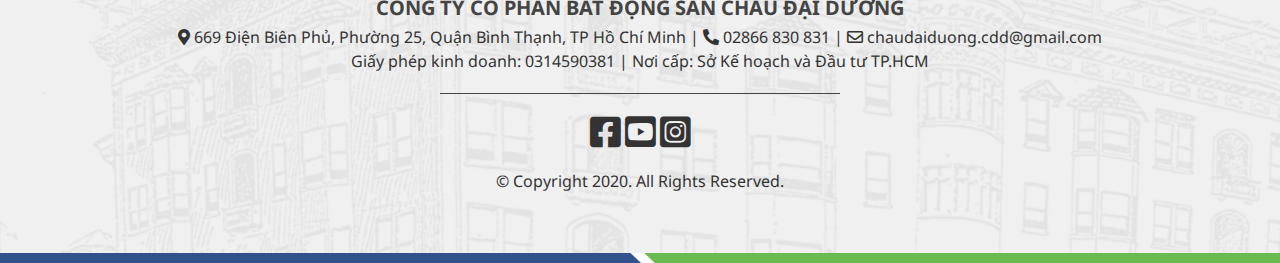
==== commit 7e6caf2f: "Update index.html" ====
--- a/Home_page/index.html
+++ b/Home_page/index.html
@@ -6,7 +6,7 @@
     <meta http-equiv="X-UA-Compatible" content="IE=edge">
     <meta name="viewport" content="width=device-width, initial-scale=1.0">
     <title>Công ty CP Bất Động Sản Châu Đại Dương - Trang chủ</title>
-    <link rel="shortcut icon" href="https://chaudaiduong.vn/wp-content/uploads/2020/07/favicon-nn.png" type="image/x-icon" />
+    <link rel="shortcut icon" href="image/logo-nw2.png" type="image/x-icon" />
     <link rel="stylesheet" href="../Menu.css">
     <link rel="stylesheet" href="style.css">
     <link rel="stylesheet" href="../Footer.css">
@@ -665,4 +665,4 @@
 </body>
     <script src="../index.js"></script>
     <script src="index.js"></script>
-</html>+</html>
